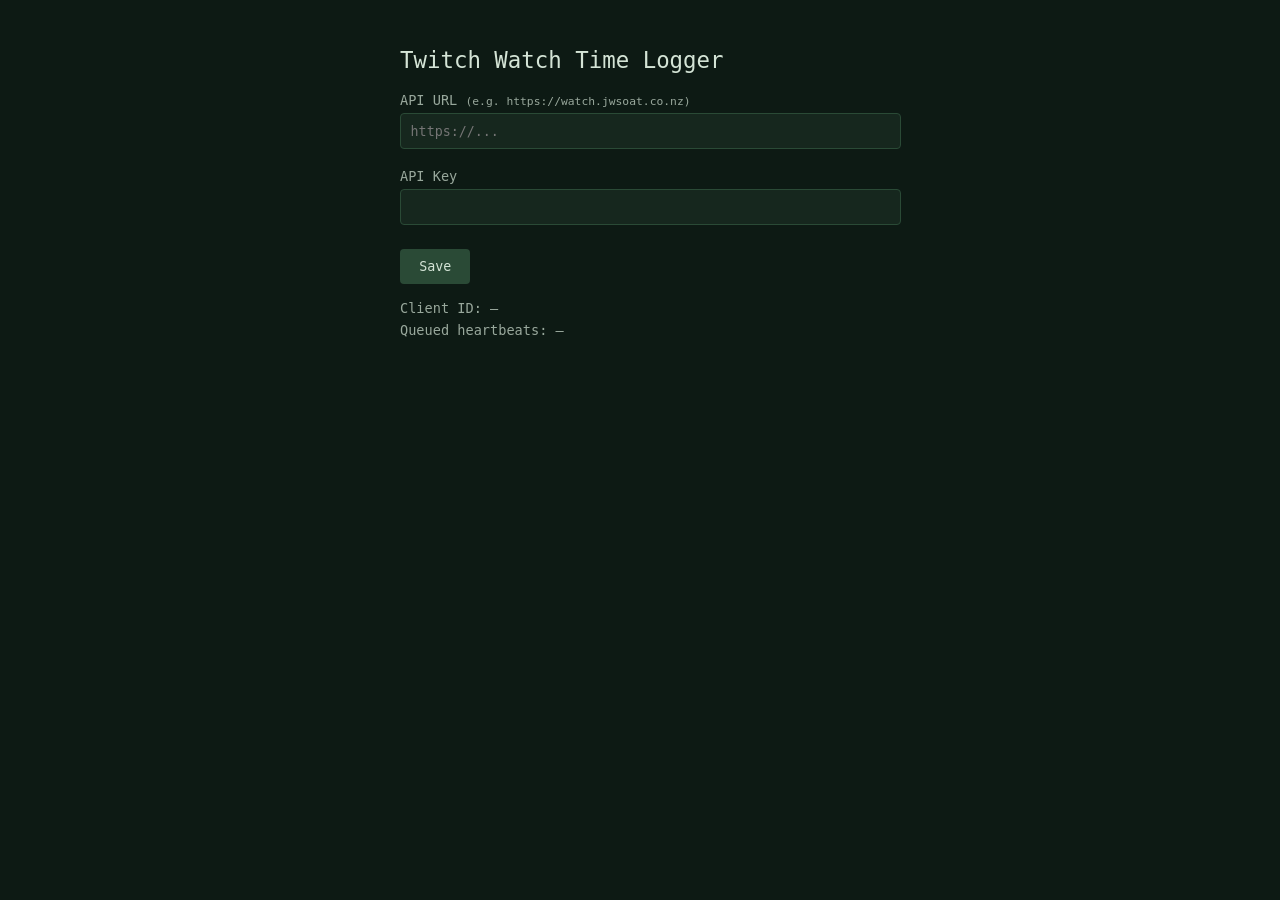
==== extension/options.html @ 6e810864 "Initial commit" ====
<!doctype html>
<html>
<head>
  <meta charset="utf-8">
  <title>Twitch Watch Time — Settings</title>
  <style>
    body {
      font-family: ui-monospace, "DM Mono", monospace;
      background: #0d1a14;
      color: #d4e4d6;
      padding: 2rem;
      max-width: 480px;
      margin: 0 auto;
    }
    h1 { font-weight: 400; font-size: 1.4rem; }
    label { display: block; margin-top: 1.2rem; font-size: 0.85rem; opacity: 0.7; }
    input {
      width: 100%; padding: 0.6rem; margin-top: 0.3rem;
      background: #16271e; border: 1px solid #2a4a36;
      color: #d4e4d6; border-radius: 4px; font-family: inherit;
    }
    button {
      margin-top: 1.5rem; padding: 0.6rem 1.2rem;
      background: #2a4a36; color: #d4e4d6;
      border: none; border-radius: 4px; cursor: pointer;
      font-family: inherit;
    }
    button:hover { background: #3a6048; }
    .status { margin-top: 1rem; font-size: 0.85rem; opacity: 0.7; }
    .stat { margin-top: 0.4rem; }
  </style>
</head>
<body>
  <h1>Twitch Watch Time Logger</h1>
  <label>API URL <small>(e.g. https://watch.jwsoat.co.nz)</small></label>
  <input id="apiUrl" type="url" placeholder="https://...">
  <label>API Key</label>
  <input id="apiKey" type="password">
  <button id="save">Save</button>
  <div class="status">
    <div class="stat">Client ID: <span id="clientId">—</span></div>
    <div class="stat">Queued heartbeats: <span id="queueLen">—</span></div>
  </div>
  <script src="options.js"></script>
</body>
</html>
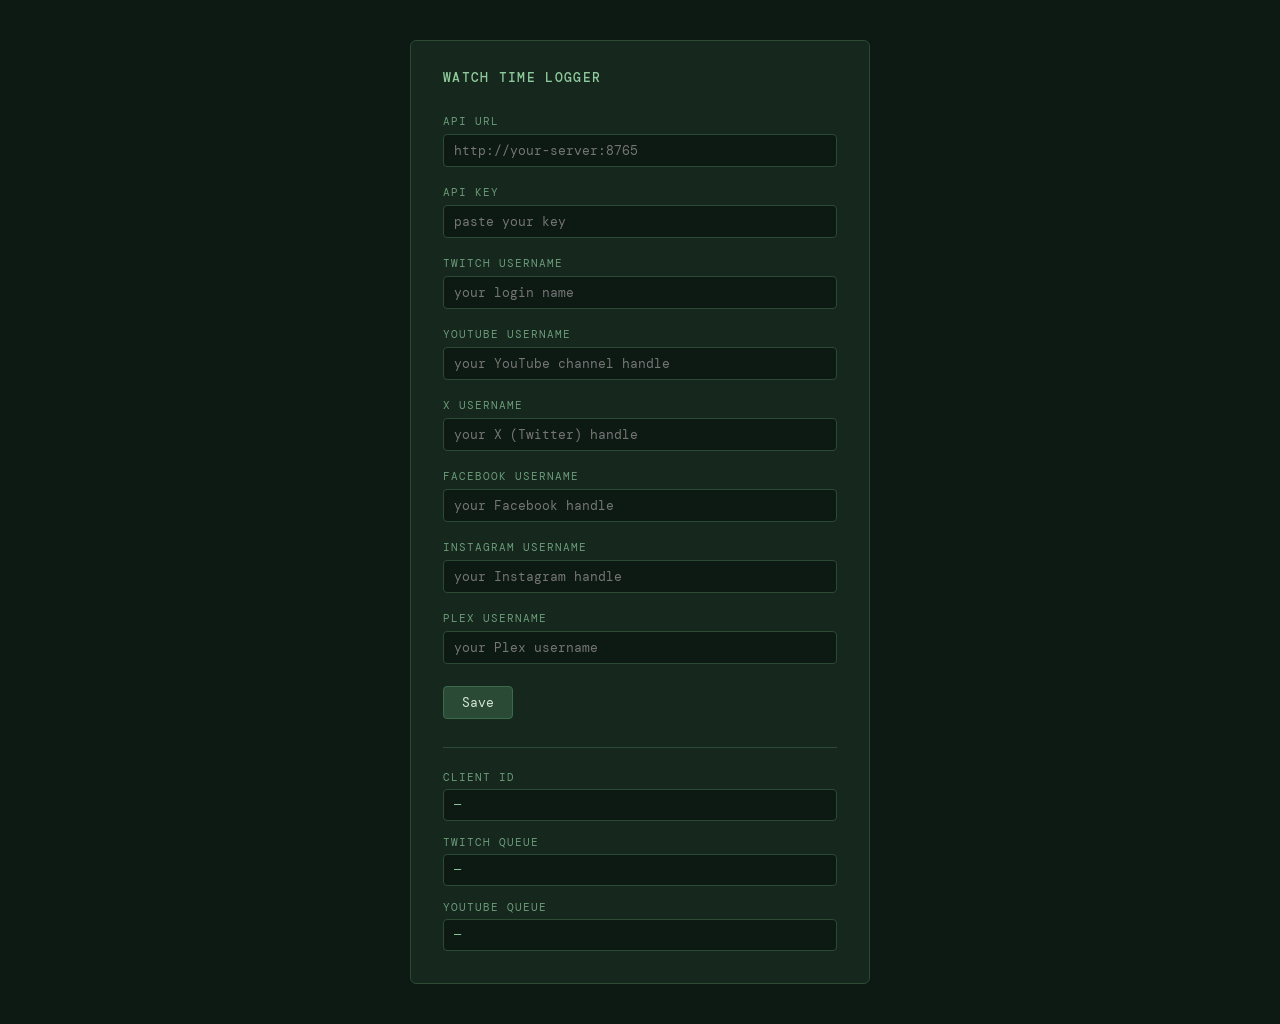
==== commit dfd59919: "feat: per-platform user accounts, Plex UI config, and uploader-detection fixes API: - Extend user_ac" ====
--- a/extension/options.html
+++ b/extension/options.html
@@ -1,45 +1,193 @@
 <!doctype html>
-<html>
+<html lang="en">
 <head>
   <meta charset="utf-8">
-  <title>Twitch Watch Time — Settings</title>
+  <title>Watch Time Logger — Settings</title>
   <style>
+    @import url('https://fonts.googleapis.com/css2?family=DM+Mono:ital,wght@0,400;0,500;1,400&display=swap');
+
+    *, *::before, *::after { box-sizing: border-box; margin: 0; padding: 0; }
+
     body {
-      font-family: ui-monospace, "DM Mono", monospace;
+      min-height: 100vh;
       background: #0d1a14;
       color: #d4e4d6;
-      padding: 2rem;
-      max-width: 480px;
-      margin: 0 auto;
+      font-family: 'DM Mono', 'Cascadia Code', 'Fira Code', ui-monospace, monospace;
+      font-size: 13px;
+      display: flex;
+      align-items: flex-start;
+      justify-content: center;
+      padding: 40px 16px;
     }
-    h1 { font-weight: 400; font-size: 1.4rem; }
-    label { display: block; margin-top: 1.2rem; font-size: 0.85rem; opacity: 0.7; }
-    input {
-      width: 100%; padding: 0.6rem; margin-top: 0.3rem;
-      background: #16271e; border: 1px solid #2a4a36;
-      color: #d4e4d6; border-radius: 4px; font-family: inherit;
+
+    .panel {
+      width: 100%;
+      max-width: 460px;
+      background: #16271e;
+      border: 1px solid #2a4a36;
+      border-radius: 6px;
+      padding: 28px 32px 32px;
     }
+
+    h1 {
+      font-size: 13px;
+      font-weight: 500;
+      color: #8fca9c;
+      letter-spacing: 0.1em;
+      margin-bottom: 28px;
+    }
+
+    .field { margin-bottom: 18px; }
+
+    label {
+      display: block;
+      font-size: 11px;
+      color: #6a9a78;
+      letter-spacing: 0.09em;
+      text-transform: uppercase;
+      margin-bottom: 6px;
+    }
+
+    input[type="url"],
+    input[type="password"],
+    input[type="text"] {
+      width: 100%;
+      background: #0d1a14;
+      border: 1px solid #2a4a36;
+      border-radius: 4px;
+      color: #d4e4d6;
+      font-family: inherit;
+      font-size: 13px;
+      padding: 7px 10px;
+      outline: none;
+      transition: border-color 0.15s;
+    }
+
+    input:focus { border-color: #4a8a5a; }
+
+    .actions {
+      display: flex;
+      align-items: center;
+      gap: 14px;
+      margin-top: 22px;
+      margin-bottom: 28px;
+    }
+
     button {
-      margin-top: 1.5rem; padding: 0.6rem 1.2rem;
-      background: #2a4a36; color: #d4e4d6;
-      border: none; border-radius: 4px; cursor: pointer;
+      background: #2a4a36;
+      border: 1px solid #3a6a4a;
+      border-radius: 4px;
+      color: #d4e4d6;
+      cursor: pointer;
       font-family: inherit;
+      font-size: 13px;
+      padding: 7px 18px;
+      transition: background 0.15s;
     }
-    button:hover { background: #3a6048; }
-    .status { margin-top: 1rem; font-size: 0.85rem; opacity: 0.7; }
-    .stat { margin-top: 0.4rem; }
+
+    button:hover { background: #3a5a46; }
+    button:active { background: #1d3629; }
+
+    .status-msg {
+      font-size: 12px;
+      color: #8fca9c;
+      min-height: 16px;
+    }
+
+    .status-msg.error { color: #d07070; }
+
+    hr {
+      border: none;
+      border-top: 1px solid #2a4a36;
+      margin-bottom: 22px;
+    }
+
+    .info-grid { display: grid; gap: 14px; }
+
+    .info-label {
+      font-size: 11px;
+      color: #6a9a78;
+      letter-spacing: 0.09em;
+      text-transform: uppercase;
+      margin-bottom: 5px;
+    }
+
+    .info-value {
+      background: #0d1a14;
+      border: 1px solid #2a4a36;
+      border-radius: 4px;
+      padding: 7px 10px;
+      font-size: 12px;
+      color: #8fca9c;
+      word-break: break-all;
+    }
   </style>
 </head>
 <body>
-  <h1>Twitch Watch Time Logger</h1>
-  <label>API URL <small>(e.g. https://watch.jwsoat.co.nz)</small></label>
-  <input id="apiUrl" type="url" placeholder="https://...">
-  <label>API Key</label>
-  <input id="apiKey" type="password">
-  <button id="save">Save</button>
-  <div class="status">
-    <div class="stat">Client ID: <span id="clientId">—</span></div>
-    <div class="stat">Queued heartbeats: <span id="queueLen">—</span></div>
+  <div class="panel">
+    <h1>WATCH TIME LOGGER</h1>
+
+    <div class="field">
+      <label for="apiUrl">API URL</label>
+      <input id="apiUrl" type="url" placeholder="http://your-server:8765">
+    </div>
+
+    <div class="field">
+      <label for="apiKey">API Key</label>
+      <input id="apiKey" type="password" placeholder="paste your key">
+    </div>
+
+    <div class="field">
+      <label for="twitchUser">Twitch Username</label>
+      <input id="twitchUser" type="text" placeholder="your login name">
+    </div>
+
+    <div class="field">
+      <label for="youtubeUser">YouTube Username</label>
+      <input id="youtubeUser" type="text" placeholder="your YouTube channel handle">
+    </div>
+
+    <div class="field">
+      <label for="xUser">X Username</label>
+      <input id="xUser" type="text" placeholder="your X (Twitter) handle">
+    </div>
+
+    <div class="field">
+      <label for="facebookUser">Facebook Username</label>
+      <input id="facebookUser" type="text" placeholder="your Facebook handle">
+    </div>
+
+    <div class="field">
+      <label for="instagramUser">Instagram Username</label>
+      <input id="instagramUser" type="text" placeholder="your Instagram handle">
+    </div>
+
+    <div class="field">
+      <label for="plexUser">Plex Username</label>
+      <input id="plexUser" type="text" placeholder="your Plex username">
+    </div>
+
+    <div class="actions">
+      <button id="save">Save</button>
+      <span class="status-msg" id="statusMsg"></span>
+    </div>
+
+    <hr>
+
+    <div class="info-grid">
+      <div>
+        <div class="info-label">Client ID</div>
+        <div class="info-value" id="clientId">—</div>
+      </div>
+      <div>
+        <div class="info-label">Twitch Queue</div>
+        <div class="info-value" id="queueLen">—</div>
+      </div>
+      <div>
+        <div class="info-label">YouTube Queue</div>
+        <div class="info-value" id="ytQueueLen">—</div>
+      </div>
+    </div>
   </div>
   <script src="options.js"></script>
 </body>
